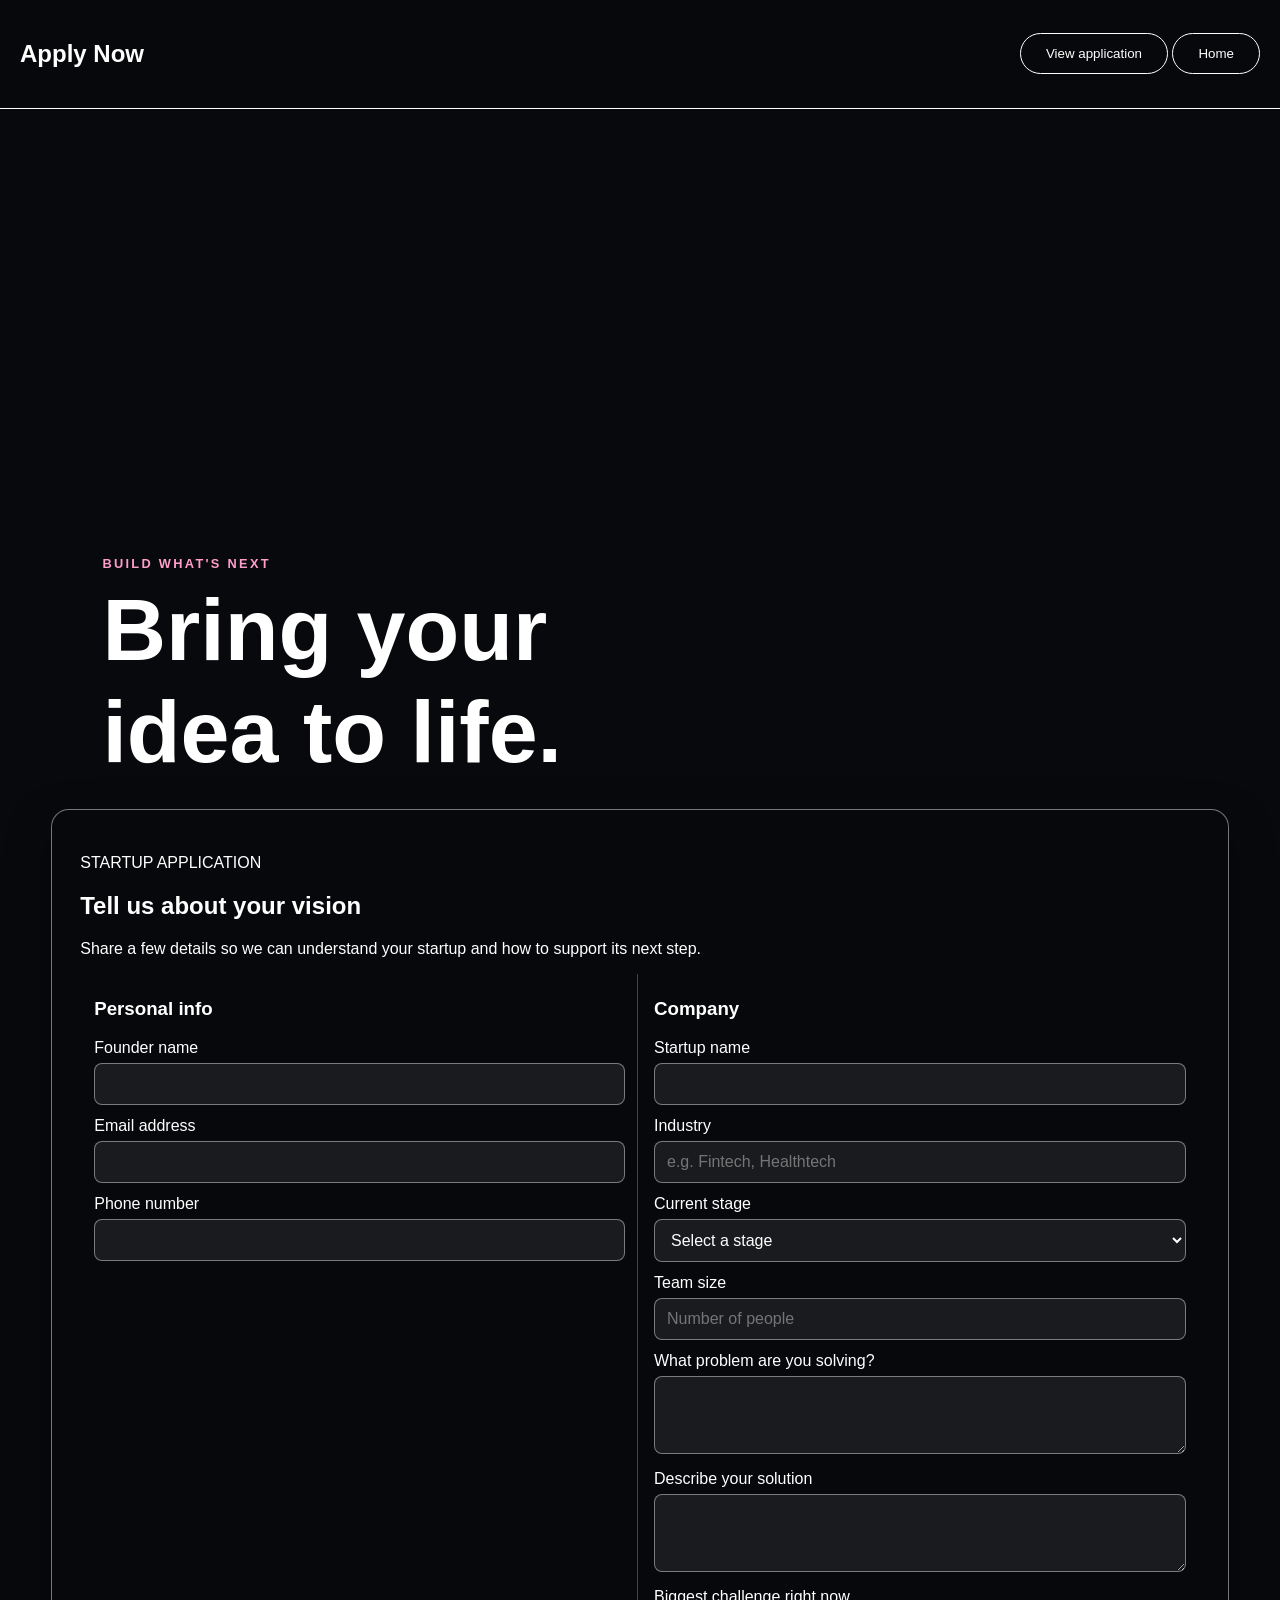
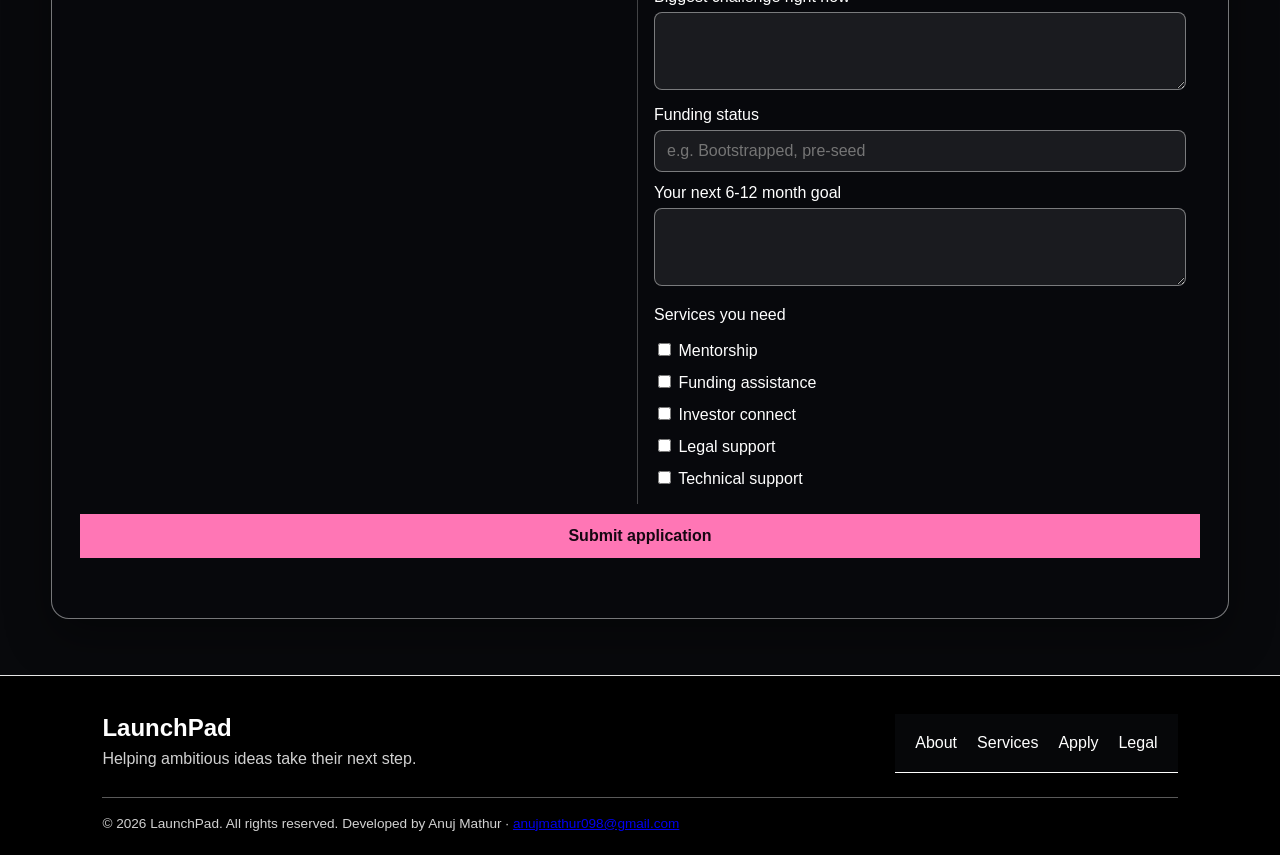
==== apply.html @ 149a2ad0 "Add files via upload" ====
﻿<!DOCTYPE html>
<html lang="en">
<head>
    <meta charset="UTF-8">
    <meta name="viewport" content="width=device-width, initial-scale=1.0">
    <title>APPLY NOW </title>
    <link rel="icon" href="logo.png">
     <link rel="stylesheet" href="apply.css">
   
    <link rel="stylesheet" href="footer.css">
</head>
<body>
     <nav>
            <h1>Apply Now</h1>
            <div>
                <button type="button" onclick="window.location.href='application-details.html';">View application</button>
                <button type="button" onclick="window.location.href='index.html';">Home</button>
            </div>
        </nav>
    <div class="hero">
        <video class="background-video" autoplay muted loop playsinline aria-hidden="true">
            <source src="pink.mp4" type="video/mp4">
        </video>
        
        
        <div class="hero-copy">
            <p>BUILD WHAT'S NEXT</p>
            <h2>Bring your idea to life.</h2>
            
        </div>
    </div>

    <main class="application-layout">
        <section class="form-panel" aria-labelledby="application-title">
            <p>STARTUP APPLICATION</p>
            <h2>Tell us about your vision</h2>
            <p>Share a few details so we can understand your startup and how to support its next step.</p>

            <form id="applicationForm">
                <div class="form-columns">
                <fieldset class="personal-info">
                    <h3>Personal info</h3>
                    <label for="founderName">Founder name</label>
                    <input id="founderName" name="founderName" type="text" autocomplete="name" required>

                    <label for="email">Email address</label>
                    <input id="email" name="email" type="email" autocomplete="email" required>

                    <label for="phone">Phone number</label>
                    <input id="phone" name="phone" type="tel" autocomplete="tel">
                </fieldset>

                <fieldset class="company-info">
                    <h3>Company</h3>
                    <label for="startupName">Startup name</label>
                    <input id="startupName" name="startupName" type="text" required>

                    <label for="industry">Industry</label>
                    <input id="industry" name="industry" type="text" placeholder="e.g. Fintech, Healthtech">

                    <label for="stage">Current stage</label>
                    <select id="stage" name="stage">
                        <option value="">Select a stage</option>
                        <option>Idea</option>
                        <option>Prototype</option>
                        <option>Early traction</option>
                        <option>Growth</option>
                    </select>

                    <label for="teamSize">Team size</label>
                    <input id="teamSize" name="teamSize" type="number" min="1" placeholder="Number of people">
                    <label for="problem">What problem are you solving?</label>
                    <textarea id="problem" name="problem" rows="3"></textarea>

                    <label for="solution">Describe your solution</label>
                    <textarea id="solution" name="solution" rows="3"></textarea>

                    <label for="challenge">Biggest challenge right now</label>
                    <textarea id="challenge" name="challenge" rows="3"></textarea>

                    <label for="funding">Funding status</label>
                    <input id="funding" name="funding" type="text" placeholder="e.g. Bootstrapped, pre-seed">

                    <label for="goal">Your next 6-12 month goal</label>
                    <textarea id="goal" name="goal" rows="3"></textarea>
                    <p >Services you need</p>
                    <div class="service-options">
                        <label><input name="services" value="mentorship" type="checkbox"> Mentorship</label>
                        <label><input name="services" value="funding" type="checkbox"> Funding assistance</label>
                        <label><input name="services" value="investors" type="checkbox"> Investor connect</label>
                        <label><input name="services" value="legal" type="checkbox"> Legal support</label>
                        <label><input name="services" value="technical" type="checkbox"> Technical support</label>
                    </div>
                </fieldset>
                </div>

                <button class="submit-button" type="submit">Submit application</button>
                <p id="formStatus" class="form-status" role="status" aria-live="polite"></p>
            </form>
        </section>

        
    </main>
    <script>
        const form = document.getElementById("applicationForm");

        form.addEventListener("submit", function(e) {
            e.preventDefault();

            // Get checked services
            const services = [];
            document.querySelectorAll('input[name="services"]:checked').forEach(service => {
                services.push(service.value);
            });

            // Create object
            const application = {
                founderName: document.getElementById("founderName").value,
                email: document.getElementById("email").value,
                phone: document.getElementById("phone").value,
                startupName: document.getElementById("startupName").value,
                industry: document.getElementById("industry").value,
                stage: document.getElementById("stage").value,
                teamSize: document.getElementById("teamSize").value,
                problem: document.getElementById("problem").value,
                solution: document.getElementById("solution").value,
                challenge: document.getElementById("challenge").value,
                funding: document.getElementById("funding").value,
                goal: document.getElementById("goal").value,
                services: services
            };

            localStorage.setItem("startupApplication", JSON.stringify(application));

            alert("Application Saved!");
            window.location.href = "application-details.html";
        });
    </script>
    <footer class="site-footer">
        <div><h2>LaunchPad</h2><p>Helping ambitious ideas take their next step.</p></div>
        <nav class="footer-links" aria-label="Footer navigation"><a href="about.html">About</a><a href="services.html">Services</a><a href="apply.html">Apply</a><a href="legal.html">Legal</a></nav>
        <p class="copyright">&copy; 2026 LaunchPad. All rights reserved. Developed by Anuj Mathur &middot; <a href="mailto:anujmathur098@gmail.com">anujmathur098@gmail.com</a></p>
    </footer>
</body>
</html>
---- apply.css ----
﻿body{ min-height: 100vh;
    margin: 0;
    background-color: #08090c;
    font-family:Arial, Helvetica, sans-serif;
    color:white;
    overflow-x:hidden;
}


.background-video{
    width:100%;
    height:100%;
    object-fit:cover;
    pointer-events:none;
}


   nav{
     display:flex;
    justify-content:space-between;
      align-items:center;
      margin: 0px ;
      position: sticky;
      padding: 20px;
    top:0;
    z-index: 10;
    background: rgba(8, 9, 12, .82);
 object-fit:cover;
     opacity: 100%;
     border-bottom: 1px solid white;
}

 nav h1{
    color: white;
}

nav button{
     padding:12px 25px;
    border:1px solid white;
    background:transparent;
    color:white;
    border-radius:30px;
    cursor:pointer;
}
nav button:hover{
    background-color: white;
    color: black;
}

.hero-copy {
    position: absolute;
    left: 8vw;
    bottom: 13vh;
    max-width: 620px;
}
.hero-copy p { margin: 0 0 8px; color: #ff9ecb; font-size: .8rem; font-weight: 700; letter-spacing: .18em; }
.hero-copy h2 { margin: 0; font-size: clamp(2.5rem, 7vw, 5.5rem); }

.application-layout {
    display: block;
    width: min(1180px, 92vw);
    margin: 56px auto;
}

.form-panel {
    padding: 28px;
    border: 1px solid rgba(255, 255, 255, .45);
    border-radius: 18px;
    background: rgba(7, 9, 13, .86);
    box-shadow: 0 18px 45px rgba(0, 0, 0, .38);
}

.eyebrow { margin: 0 0 7px; 
    color: #ff9ecb; font-size: .75rem; 
    font-weight: 700; 
    letter-spacing: .16em; 
}

fieldset { 
     border: 0; }
     
.form-columns { display: grid; grid-template-columns: 1fr 1fr; }


.form-columns .personal-info { 
    border-right: 1px solid rgba(255,255,255,.24); 
}


label { display: block; 
    margin: 12px 0 6px; 
 }

input, select, textarea {
    width: 100%;
    box-sizing: border-box;
    padding: 11px 12px;
    border: 1px solid rgba(255,255,255,.42);
    border-radius: 8px;
    background: rgba(255,255,255,.08);
    color: white;
    font: inherit;
}
select option { background: #151821; }


input:focus, select:focus, textarea:focus { outline: 2px solid #ff8fc3; border-color: transparent; }

.service-options input { width: auto; accent-color: #ff76b5; }
.submit-button { width: 100%; padding: 13px 20px; border: 0;  background: #ff76b5; color: #160712; font: inherit; font-weight: 700; cursor: pointer; margin-top: 10px; }

.submit-button:hover { background: white; }

.form-status {
    min-height: 1.25em;
    margin: 12px 0 0;
}

.form-status.success { color: #9ff2bd; }
.form-status.error { color: #ff9e9e; }

@media (max-width: 640px) {
    nav { padding: 15px 20px; }
    nav h1 { font-size: 1.2rem; }
    nav button { padding: 9px 16px; }
    .hero-copy { position: static; width: min(92vw, 620px); margin: 42px auto 0; }
    .hero-copy h2 { font-size: clamp(2.3rem, 12vw, 3.8rem); }
    .background-video { display: none; }
    .application-layout { width: min(92vw, 560px); margin: 32px auto; }
    .form-panel { padding: 20px 16px; }
    fieldset { padding: 0; }
    .form-columns { grid-template-columns: 1fr; gap: 20px; }
    .form-columns .personal-info { border: 0; border-bottom: 1px solid rgba(255,255,255,.24); padding-bottom: 18px; }
}
---- footer.css ----
﻿.site-footer {
    display: grid;
    grid-template-columns: 1fr auto;
    gap: 24px;
    padding: 38px max(40px, 8vw) 24px;
    border-top: solid 1px #e6e6e6;
    background: black;
    color: white;
    font-family: Arial, Helvetica, sans-serif;
}

.site-footer h2 { margin: 0 0 8px; font-size: 1.5rem; }
.site-footer p { margin: 0; color: rgba(255, 255, 255, .82); }
.site-footer .footer-links { display: flex; align-items: start; gap: 20px; }
.site-footer .footer-links a { color: white; text-decoration: none; }
.site-footer .footer-links a:hover { text-decoration: underline; }
.site-footer .copyright { grid-column: 1 / -1; padding-top: 18px; border-top: 1px solid rgba(255, 255, 255, .35); font-size: .85rem; }

@media (max-width: 640px) {
    .site-footer { grid-template-columns: 1fr; gap: 20px; padding: 30px 24px 20px; }
    .site-footer .footer-links { flex-wrap: wrap; gap: 12px 18px; }
    .site-footer .copyright { padding-top: 16px; }
}
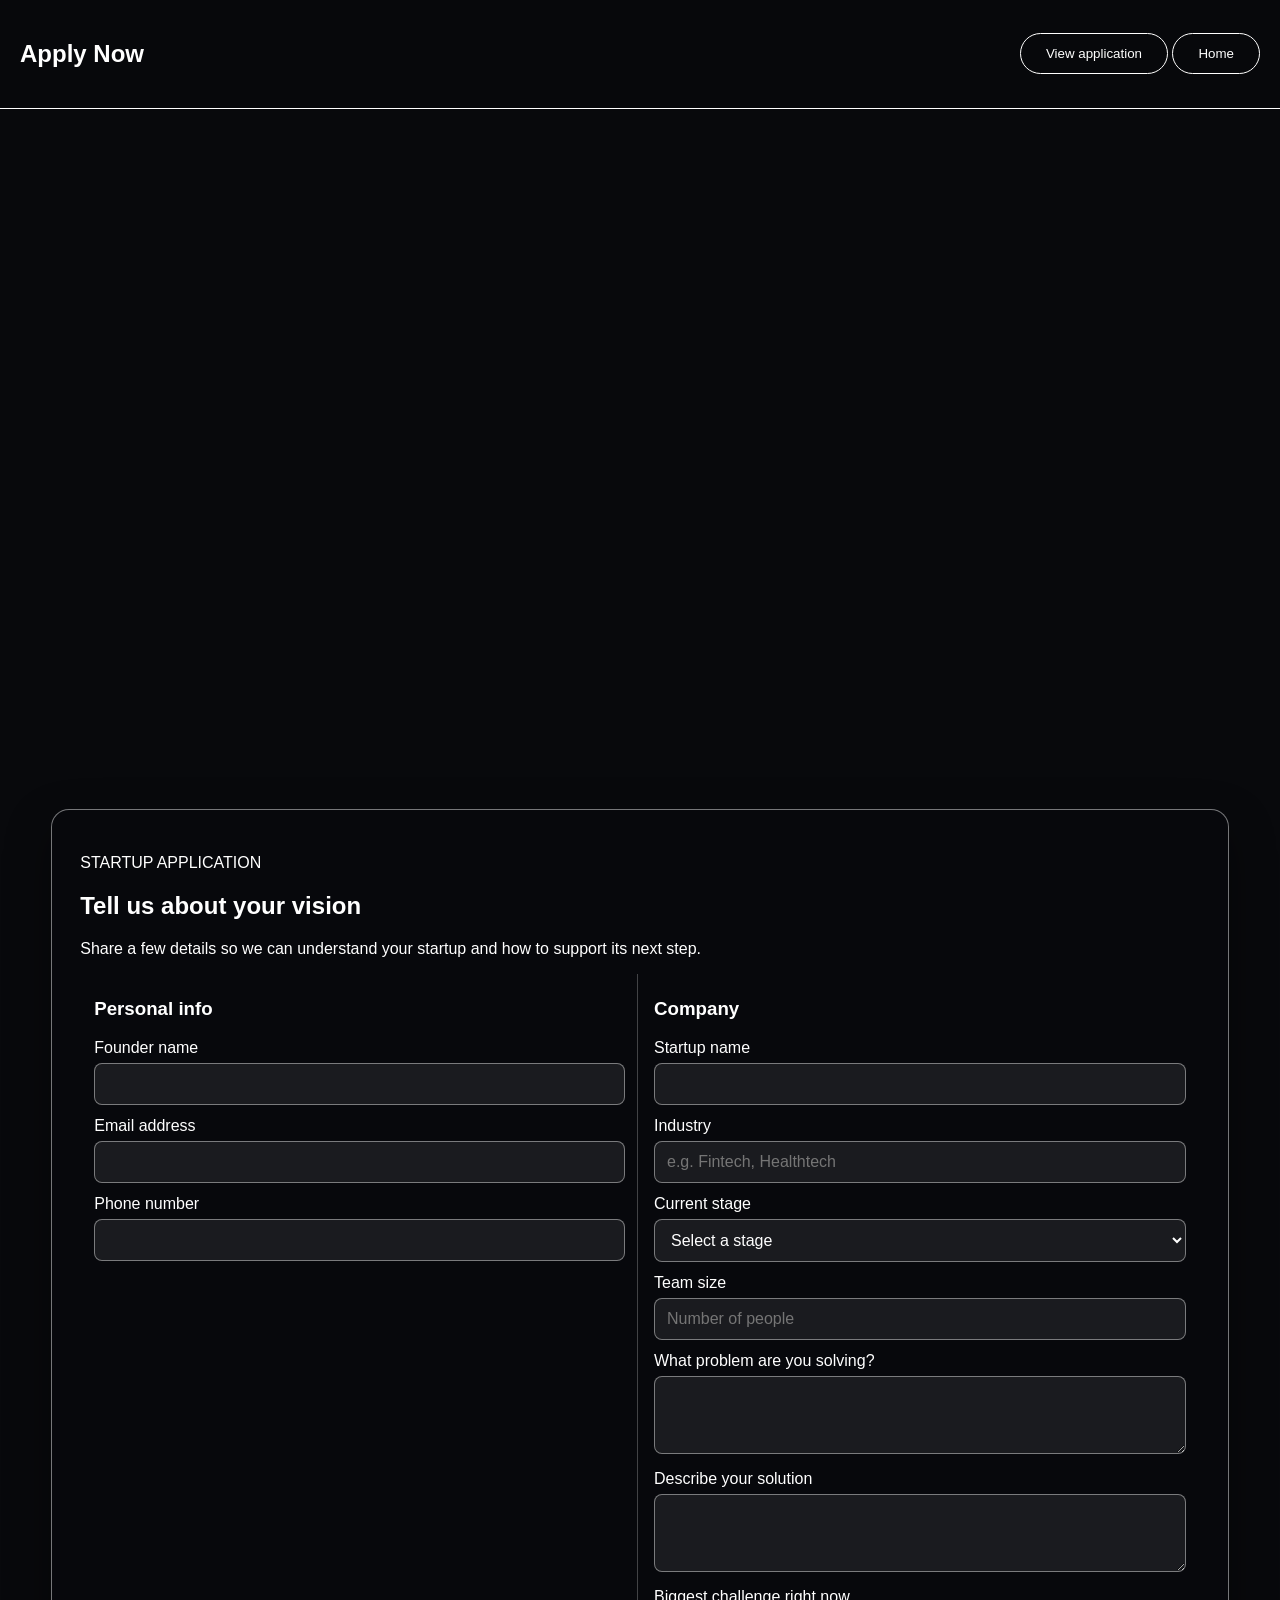
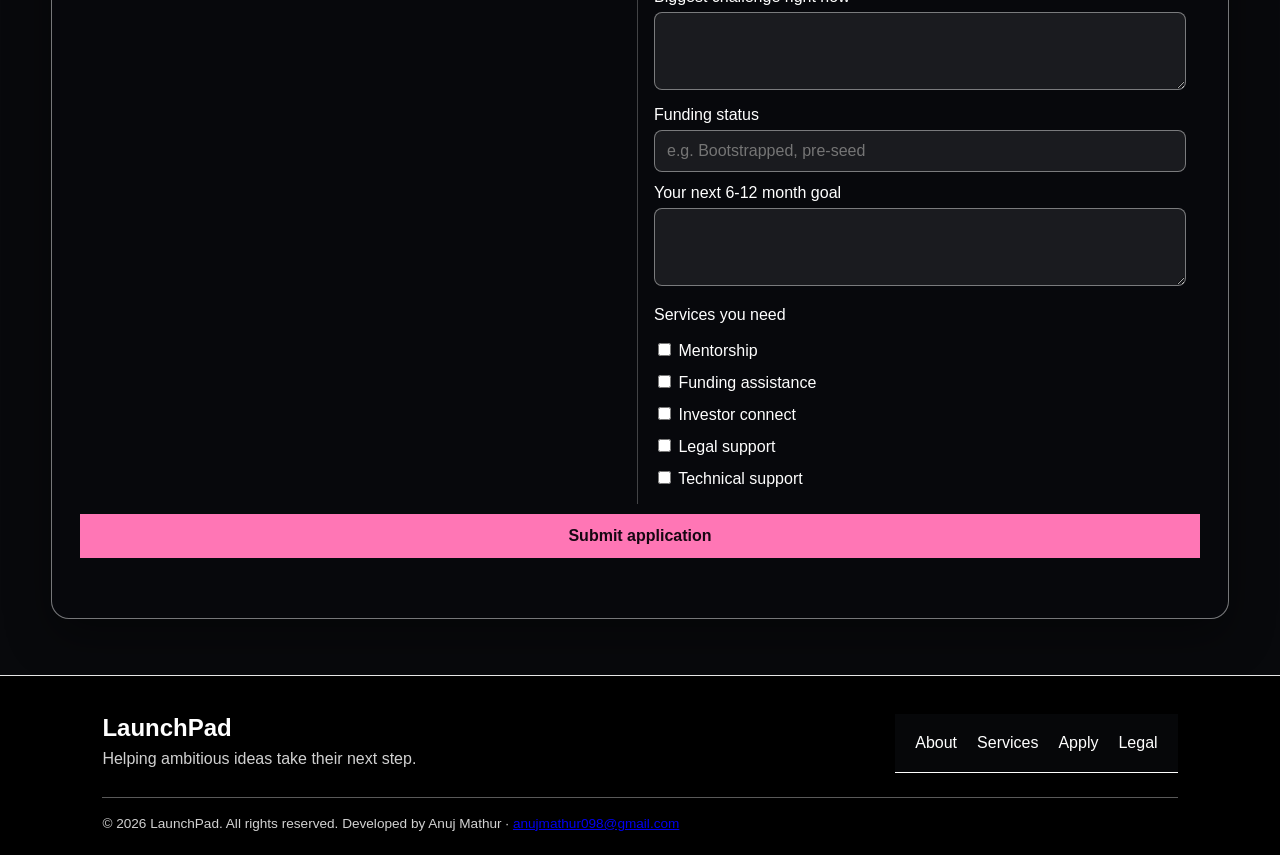
==== commit 9bc0b096: "Update apply.html" ====
--- a/apply.html
+++ b/apply.html
@@ -21,13 +21,7 @@
         <video class="background-video" autoplay muted loop playsinline aria-hidden="true">
             <source src="pink.mp4" type="video/mp4">
         </video>
-        
-        
-        <div class="hero-copy">
-            <p>BUILD WHAT'S NEXT</p>
-            <h2>Bring your idea to life.</h2>
-            
-        </div>
+       
     </div>
 
     <main class="application-layout">
